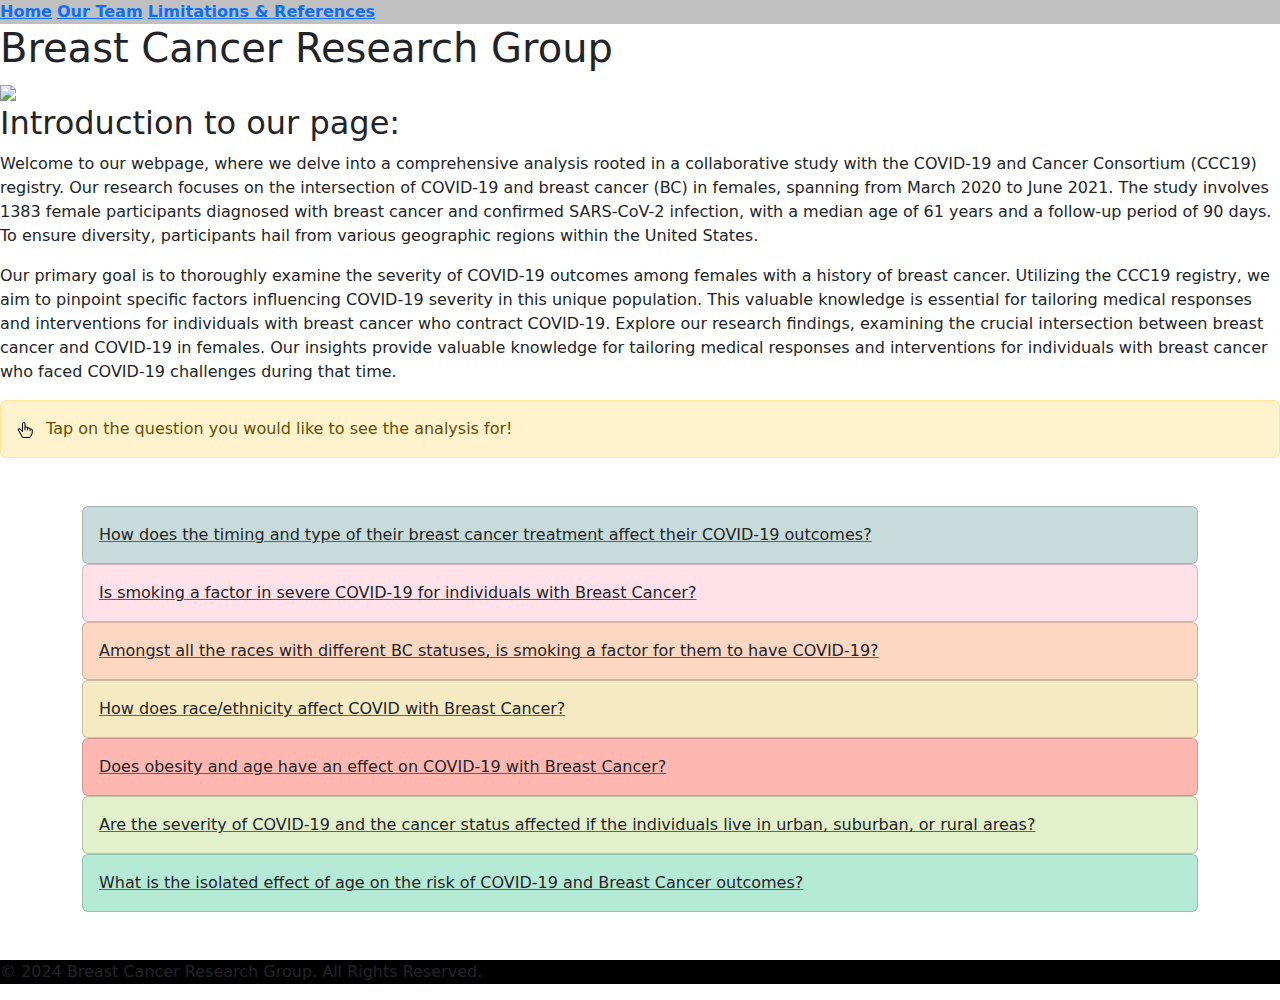
==== Project3/templates/index.html @ 511c9544 "Merge branch 'main' into shan" ====
<!DOCTYPE html>
<html lang="en">
<head>
    <meta charset="UTF-8">
    <meta name="viewport" content="width=device-width, initial-scale=1.0">
    <title>Breast Cancer Research</title>
    <!-- Bootstrap CSS -->
    <link href="https://cdn.jsdelivr.net/npm/bootstrap@5.3.0/dist/css/bootstrap.min.css" rel="stylesheet">
    <!-- style.css -->
    <link rel="stylesheet" type="text/css" href="{{ url_for('static', filename='css/style.css') }}">
    <!-- animate.css -->
    <link rel="stylesheet" href="https://cdnjs.cloudflare.com/ajax/libs/animate.css/4.1.1/animate.min.css">
</head>
<body>

    <!-- Navbar -->
    <div style="background-color: silver;">
        <nav class="bt bb tc mw7 center mt4">
        <a style="font-weight: bold;" class="f6 f5-l link bg-animate black-80 hover-bg-lightest-blue dib pa3 ph4-l" href="/">Home</a>
        <a style="font-weight: bold;" class="f6 f5-l link bg-animate black-80 hover-bg-light-green dib pa3 ph4-l" href="/OurTeam">Our Team</a>
        <a style="font-weight: bold;" class="f6 f5-l link bg-animate black-80 hover-bg-light-yellow dib pa3 ph4-l" href="/Limitations_References">Limitations & References</a>
        </nav>
    </div>

    <div class = "decor"> 
        <div class = "text_frame">
                <h1 class="mt2 mb0 baskerville i fw1 f1">Breast Cancer Research Group</h1>
        </div>
        <div class = "pic_frame">
            <img src="https://healthcare.utah.edu/huntsmancancerinstitute/sites/g/files/zrelqx336/files/styles/freeform_phone/public/migrate_images/mammo-mask.jpg?h=bdbe9ddb&itok=VPDk9U4v">    
        </div>

    </div>
    
    <!-- Introduction -->
    <div class="content-box">
        <h2 style="margin-bottom: 10px;">Introduction to our page:</h2>
        <p>Welcome to our webpage, where we delve into a comprehensive analysis rooted in a collaborative study with the COVID-19 and Cancer Consortium (CCC19) registry. Our research focuses on the intersection of COVID-19 and breast cancer (BC) in females, spanning from March 2020 to June 2021. The study involves 1383 female participants diagnosed with breast cancer and confirmed SARS-CoV-2 infection, with a median age of 61 years and a follow-up period of 90 days. To ensure diversity, participants hail from various geographic regions within the United States.</p>
        <p>Our primary goal is to thoroughly examine the severity of COVID-19 outcomes among females with a history of breast cancer. Utilizing the CCC19 registry, we aim to pinpoint specific factors influencing COVID-19 severity in this unique population. This valuable knowledge is essential for tailoring medical responses and interventions for individuals with breast cancer who contract COVID-19. Explore our research findings, examining the crucial intersection between breast cancer and COVID-19 in females. Our insights provide valuable knowledge for tailoring medical responses and interventions for individuals with breast cancer who faced COVID-19 challenges during that time.</p>
    </div>

    <!-- alert -->
    <div class="alert alert-warning" role="alert">
        <svg xmlns="http://www.w3.org/2000/svg" width="16" height="16" fill="black" class="bi bi-hand-index-thumb" viewBox="0 0 16 16" style="margin-right: 8px;">
            <path d="M6.75 1a.75.75 0 0 1 .75.75V8a.5.5 0 0 0 1 0V5.467l.086-.004c.317-.012.637-.008.816.027.134.027.294.096.448.182.077.042.15.147.15.314V8a.5.5 0 0 0 1 0V6.435l.106-.01c.316-.024.584-.01.708.04.118.046.3.207.486.43.081.096.15.19.2.259V8.5a.5.5 0 1 0 1 0v-1h.342a1 1 0 0 1 .995 1.1l-.271 2.715a2.5 2.5 0 0 1-.317.991l-1.395 2.442a.5.5 0 0 1-.434.252H6.118a.5.5 0 0 1-.447-.276l-1.232-2.465-2.512-4.185a.517.517 0 0 1 .809-.631l2.41 2.41A.5.5 0 0 0 6 9.5V1.75A.75.75 0 0 1 6.75 1M8.5 4.466V1.75a1.75 1.75 0 1 0-3.5 0v6.543L3.443 6.736A1.517 1.517 0 0 0 1.07 8.588l2.491 4.153 1.215 2.43A1.5 1.5 0 0 0 6.118 16h6.302a1.5 1.5 0 0 0 1.302-.756l1.395-2.441a3.5 3.5 0 0 0 .444-1.389l.271-2.715a2 2 0 0 0-1.99-2.199h-.581a5 5 0 0 0-.195-.248c-.191-.229-.51-.568-.88-.716-.364-.146-.846-.132-1.158-.108l-.132.012a1.26 1.26 0 0 0-.56-.642 2.6 2.6 0 0 0-.738-.288c-.31-.062-.739-.058-1.05-.046zm2.094 2.025"/>
        </svg>
        Tap on the question you would like to see the analysis for!
    </div>

    <!-- Question Cards -->
    <div class="container mt-5 mb-5 card-container">
        <div class="row mt-12">
            <div class="col-md-12">
                <div class="card-container">
                    <a href="/afr_treatment_timing_page" class="card-link">
                        <div class="card" style="background-color: #C7DBDA;">
                            <div class="card-body">
                                How does the timing and type of their breast cancer treatment affect their COVID-19 outcomes?
                            </div>
                        </div>
                    </a>
                </div>
            </div>
        </div>

        <div class="row mt-12">
            <div class="col-md-12">
                <div class="card-container">
                    <a href="/smoking_effect" class="card-link">
                        <div class="card" style="background-color: #FFE1E9;">
                            <div class="card-body">
                                Is smoking a factor in severe COVID-19 for individuals with Breast Cancer?
                            </div>
                        </div>
                    </a>
                </div>
            </div>
        </div>

        <div class="row mt-12">
            <div class="col-md-12">
                <div class="card-container">
                    <a href="/smoking_race_effect" class="card-link">
                        <div class="card" style="background-color: #FDD7C2;">
                            <div class="card-body">
                                Amongst all the races with different BC statuses, is smoking a factor for them to have COVID-19?
                            </div>
                        </div>
                    </a>
                </div>
            </div>
        </div>

        <div class="row mt-12">
            <div class="col-md-12">
                <div class="card-container">
                    <a href="/shan" class="card-link">
                        <div class="card" style="background-color: #F6EAC2;">
                            <div class="card-body">
                                How does race/ethnicity affect COVID with Breast Cancer?
                            </div>
                        </div>
                    </a>
                </div>
            </div>
        </div>

        <div class="row mt-12">
            <div class="col-md-12">
                <div class="card-container">
                    <a href="/Fozia" class="card-link">
                        <div class="card" style="background-color: #FFB8B1;">
                            <div class="card-body">
                                Does obesity and age have an effect on COVID-19 with Breast Cancer?
                            </div>
                        </div>
                    </a>
                </div>
            </div>
        </div>

        <div class="row mt-12">
            <div class="col-md-12">
                <div class="card-container">
                    <a href="/hamza" class="card-link">
                        <div class="card" style="background-color: #E2F0CB;">
                            <div class="card-body">
                                Are the severity of COVID-19 and the cancer status affected if the individuals live in urban, suburban, or rural areas?
                            </div>
                        </div>
                    </a>
                </div>
            </div>
        </div>

        <div class="row mt-12">
            <div class="col-md-12">
                <div class="card-container">
                    <a href="/dean_q" class="card-link">
                        <div class="card" style="background-color: #B5EAD6;">
                            <div class="card-body">
                                What is the isolated effect of age on the risk of COVID-19 and Breast Cancer outcomes?
                            </div>
                        </div>
                    </a>
                </div>
            </div>
        </div>
    </div>

    <!-- Footer -->
    <footer class="bg-black white pv2 tc">
        <p class="mb0 fw4">© 2024 Breast Cancer Research Group. All Rights Reserved.</p>
    </footer>

    <!-- Bootstrap JS and Popper.js -->
    <script src="https://cdn.jsdelivr.net/npm/bootstrap@5.3.0/dist/js/bootstrap.bundle.min.js"></script>

</body>
</html>
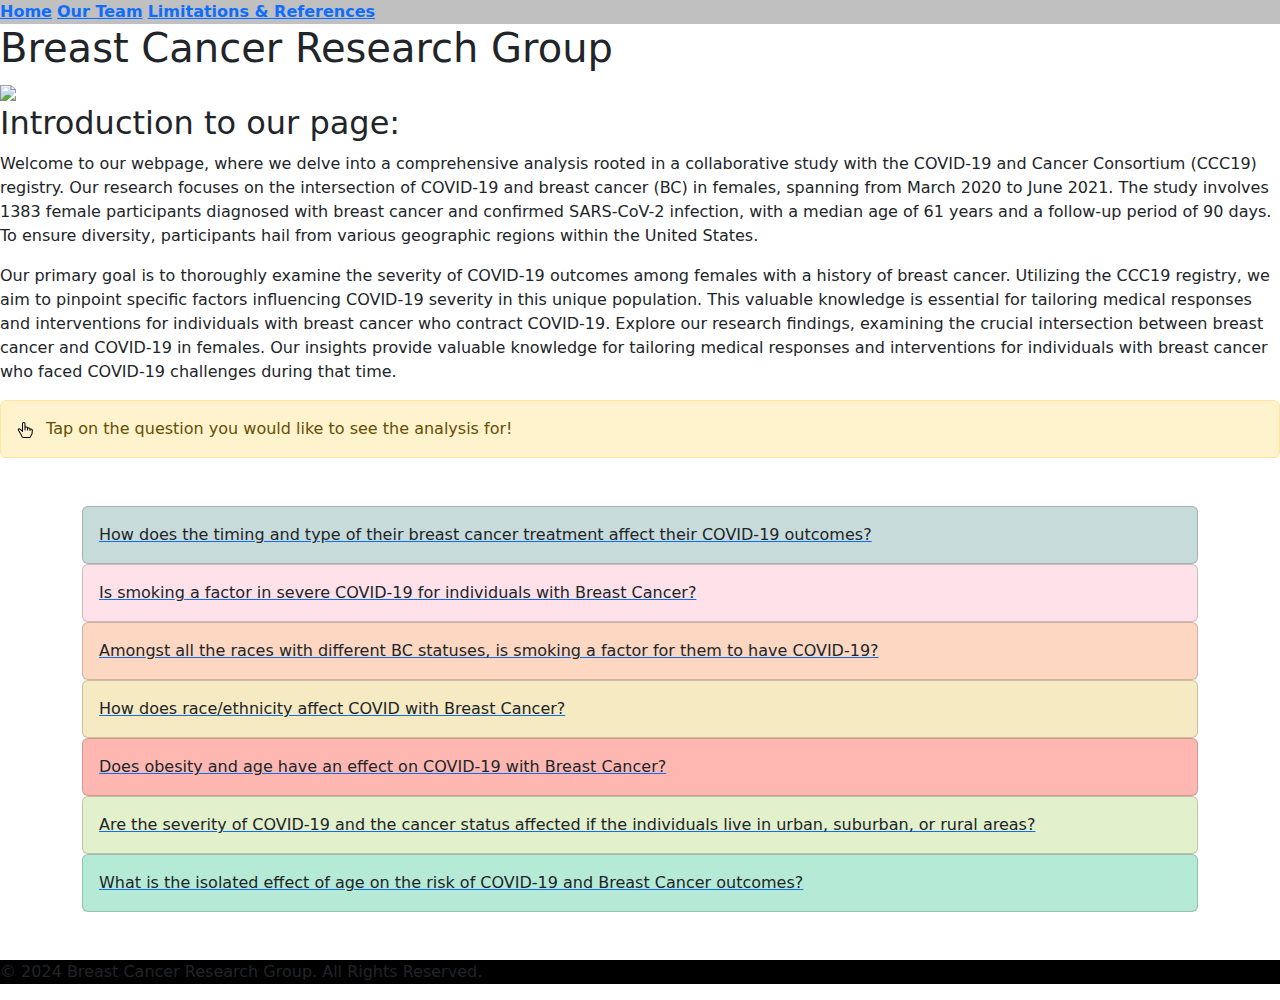
==== commit 56bef91c: "Merge branch 'main' of https://github.com/HSaleem352/Bootcamp_Project_3" ====
--- a/Project3/templates/index.html
+++ b/Project3/templates/index.html
@@ -94,7 +94,7 @@
         <div class="row mt-12">
             <div class="col-md-12">
                 <div class="card-container">
-                    <a href="/shan" class="card-link">
+                    <a href="/race_affect_COVID_breast_cancer" class="card-link">
                         <div class="card" style="background-color: #F6EAC2;">
                             <div class="card-body">
                                 How does race/ethnicity affect COVID with Breast Cancer?
@@ -122,7 +122,7 @@
         <div class="row mt-12">
             <div class="col-md-12">
                 <div class="card-container">
-                    <a href="/hamza" class="card-link">
+                    <a href="/residence_type_effects" class="card-link">
                         <div class="card" style="background-color: #E2F0CB;">
                             <div class="card-body">
                                 Are the severity of COVID-19 and the cancer status affected if the individuals live in urban, suburban, or rural areas?
@@ -136,7 +136,7 @@
         <div class="row mt-12">
             <div class="col-md-12">
                 <div class="card-container">
-                    <a href="/dean_q" class="card-link">
+                    <a href="/severe_outcomes_by_age" class="card-link">
                         <div class="card" style="background-color: #B5EAD6;">
                             <div class="card-body">
                                 What is the isolated effect of age on the risk of COVID-19 and Breast Cancer outcomes?
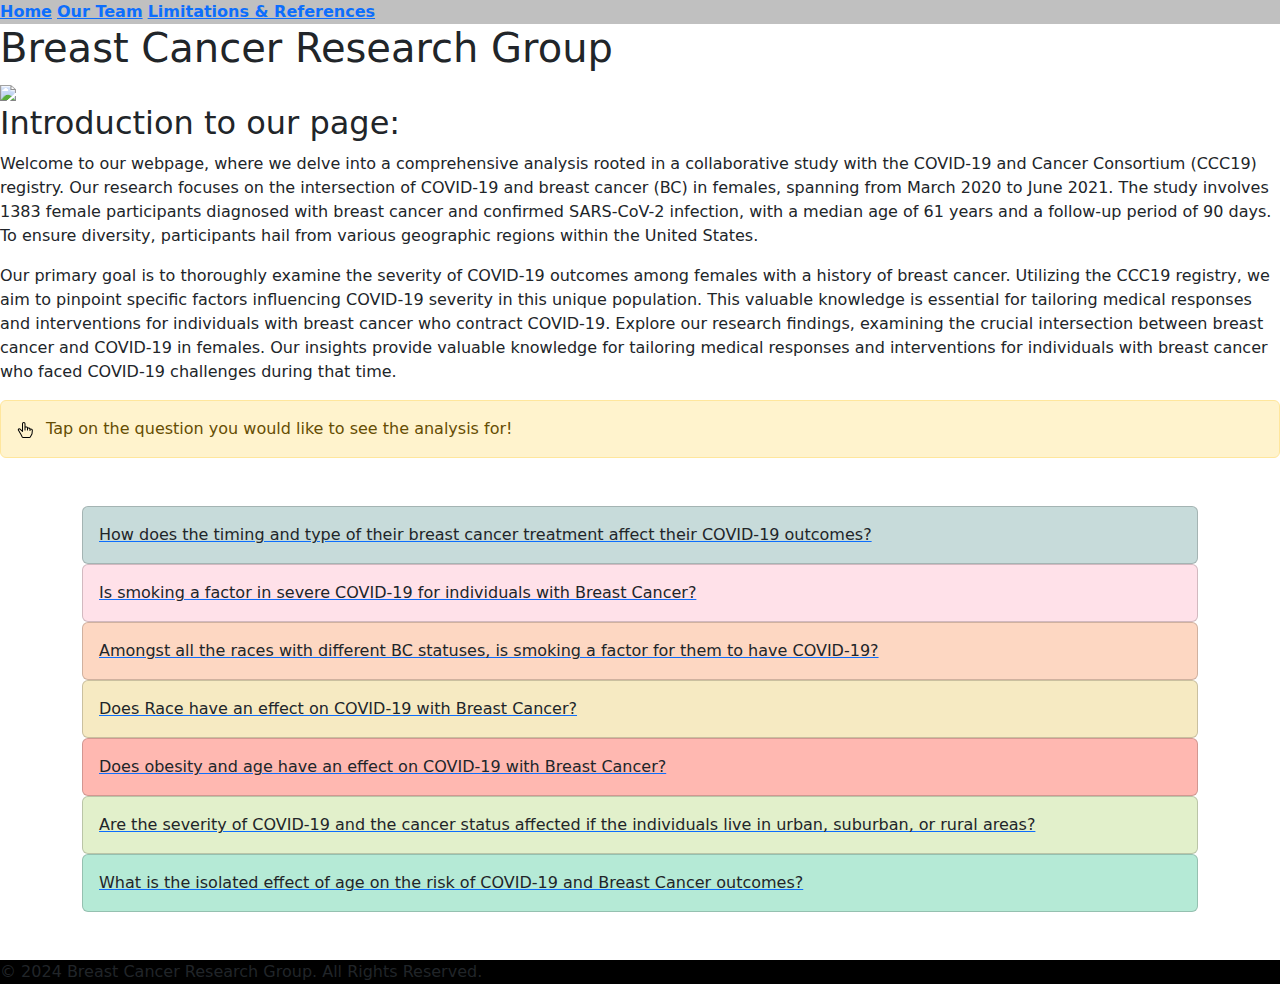
==== commit e1988ac9: "1" ====
--- a/Project3/templates/index.html
+++ b/Project3/templates/index.html
@@ -97,7 +97,7 @@
                     <a href="/race_affect_COVID_breast_cancer" class="card-link">
                         <div class="card" style="background-color: #F6EAC2;">
                             <div class="card-body">
-                                How does race/ethnicity affect COVID with Breast Cancer?
+                                Does Race have an effect on COVID-19 with Breast Cancer?
                             </div>
                         </div>
                     </a>
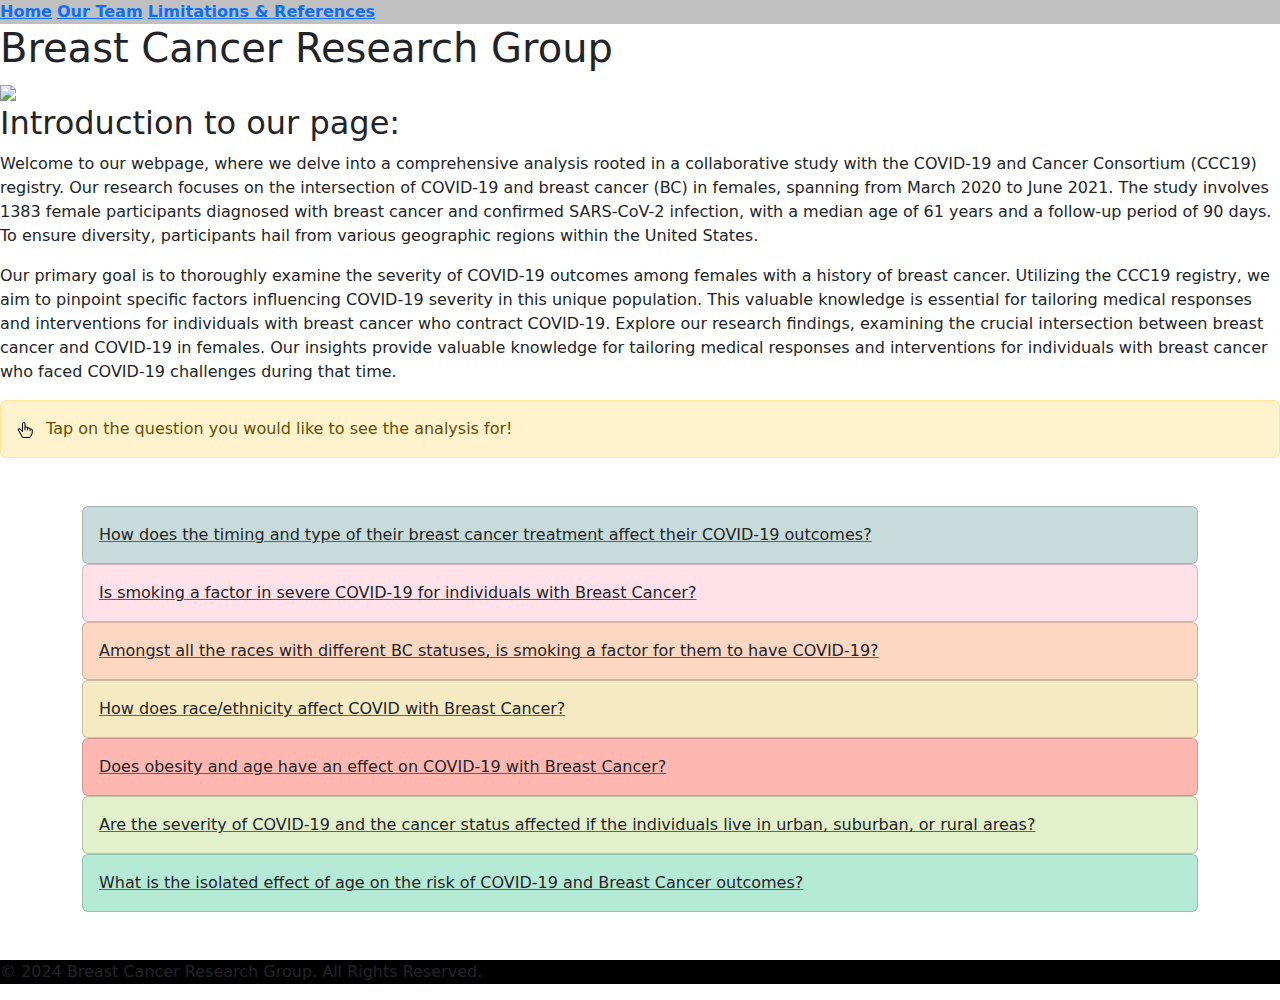
==== commit 1b7d8ddb: "aoi name change" ====
--- a/Project3/templates/index.html
+++ b/Project3/templates/index.html
@@ -97,7 +97,7 @@
                     <a href="/race_affect_COVID_breast_cancer" class="card-link">
                         <div class="card" style="background-color: #F6EAC2;">
                             <div class="card-body">
-                                Does Race have an effect on COVID-19 with Breast Cancer?
+                                How does race/ethnicity affect COVID with Breast Cancer?
                             </div>
                         </div>
                     </a>
@@ -108,7 +108,7 @@
         <div class="row mt-12">
             <div class="col-md-12">
                 <div class="card-container">
-                    <a href="/Fozia" class="card-link">
+                    <a href="/obesity&age" class="card-link">
                         <div class="card" style="background-color: #FFB8B1;">
                             <div class="card-body">
                                 Does obesity and age have an effect on COVID-19 with Breast Cancer?
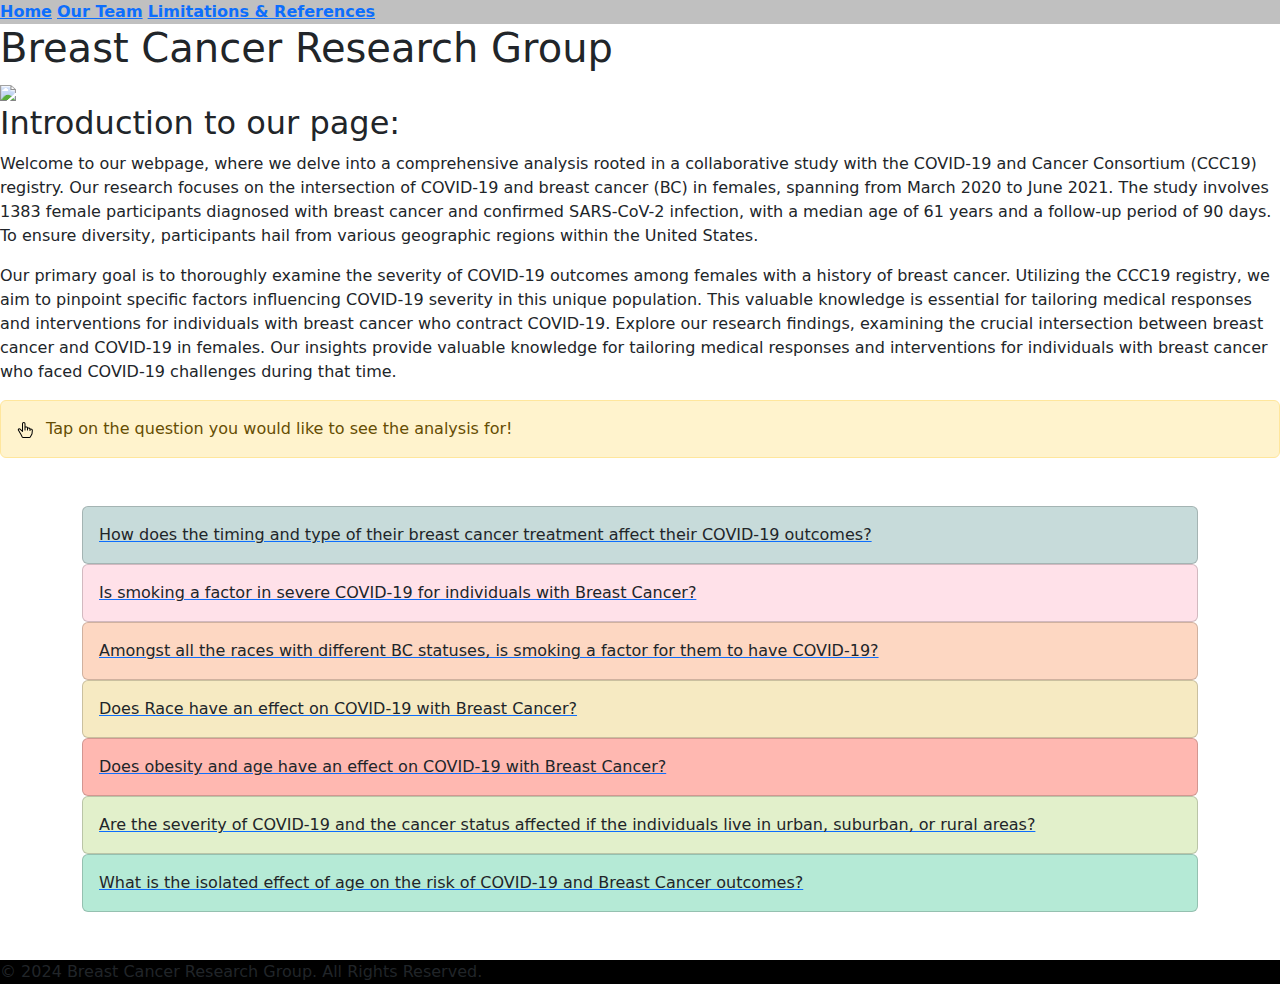
==== commit 1af2a533: "Merge branch 'shan'" ====
--- a/Project3/templates/index.html
+++ b/Project3/templates/index.html
@@ -97,7 +97,7 @@
                     <a href="/race_affect_COVID_breast_cancer" class="card-link">
                         <div class="card" style="background-color: #F6EAC2;">
                             <div class="card-body">
-                                How does race/ethnicity affect COVID with Breast Cancer?
+                                Does Race have an effect on COVID-19 with Breast Cancer?
                             </div>
                         </div>
                     </a>
